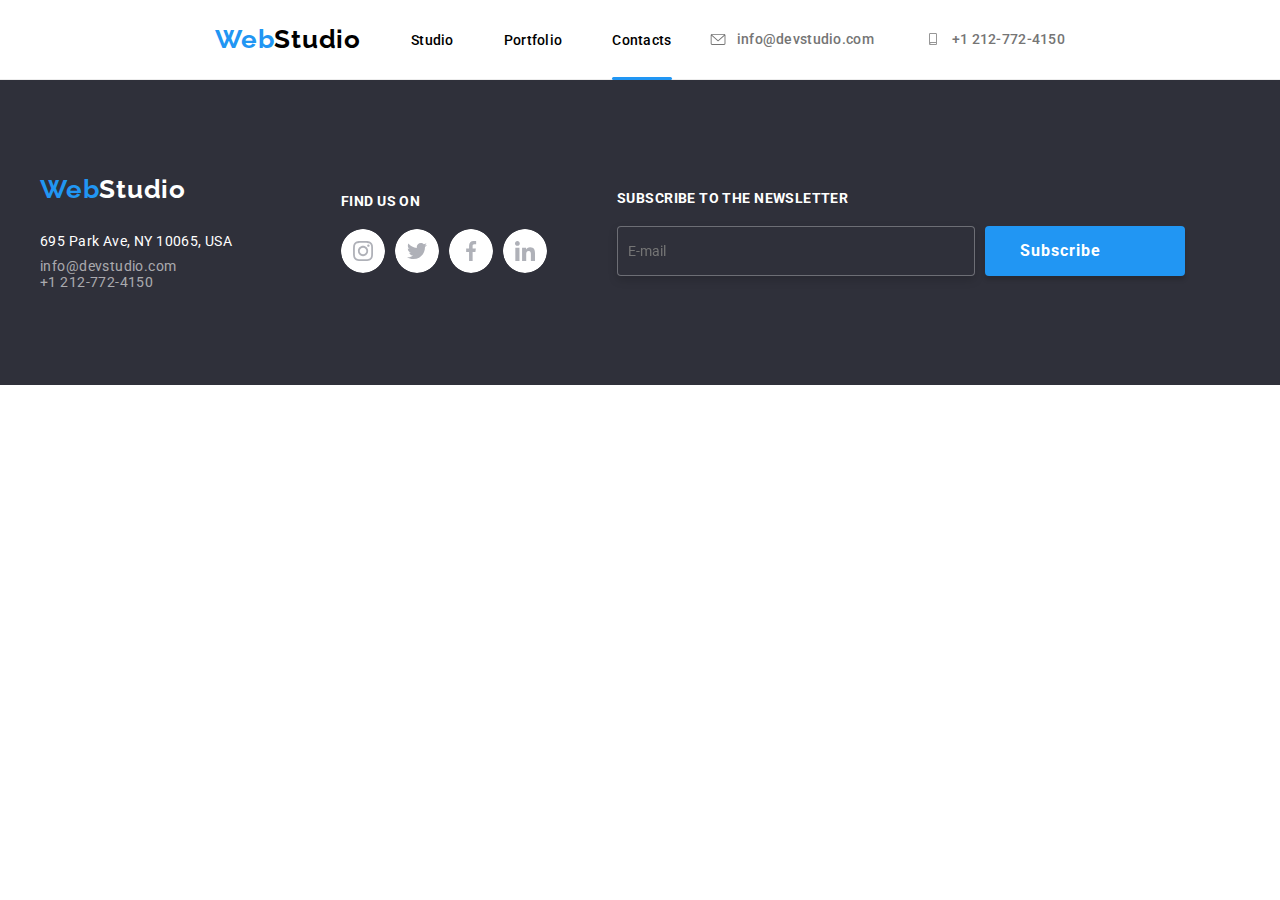
==== contact.html @ 412bddc2 "upload" ====
<!DOCTYPE html>
<html lang="en">
  <head>
    <meta charset="UTF-8" />
    <meta http-equiv="X-UA-Compatible" content="IE=edge" />
    <meta name="viewport" content="width=device-width, initial-scale=1.0" />
    <title>Studio</title>
    <link
      rel="stylesheet"
      href="https://cdnjs.cloudflare.com/ajax/libs/modern-normalize/1.0.0/modern-normalize.min.css"
    />
    <link rel="stylesheet" href="./css/reset.css" />
    <link rel="stylesheet" href="./css/styles.css" />
  </head>
  <body>
    <!--Header-->

    <header class="header">
      <div class="container">
        <nav class="header__nav">
          <ul class="header__menu">
            <li class="header__menu-item">
              <a href="index.html" class="link__header-logo"
                ><span class="link__header-logo--modified">Web</span>Studio</a
              >
            </li>
            <li class="header__menu-item">
              <a href="index.html" class="link">Studio</a>
            </li>
            <li class="header__menu-item"><a href="portfolio.html" class="link">Portfolio</a></li>
            <li class="header__menu-item">
              <a href="contact.html" class="link link--active">Contacts</a>
            </li>
          </ul>
          <ul class="header__menu">
            <li class="header__menu-item">
              <a class="link__email-phone" href="mailto:info@devstudio.com" aria-label="email">
                <svg class="header__menu-icon"><use href="./css/icons.svg#icon-envelope"></use></svg
                >info@devstudio.com</a
              >
            </li>
            <li class="header__menu-item">
              <a class="link__email-phone" href="tel:+12127724150" aria-label="phone">
                <svg class="header__menu-icon">
                  <use href="./css/icons.svg#icon-smartphone"></use></svg
                >+1 212-772-4150
              </a>
            </li>
          </ul>
        </nav>
      </div>
    </header>

    <!--Main section-->

    <main></main>

    <!--Footer/contact section-->

    <footer class="section footer">
      <div class="container footer__items">
        <div class="footer__contact">
          <a class="footer__logo" href="index.html"
            ><span class="footer__logo--modified">Web</span>Studio</a
          >
          <address class="address">
            <h4 class="address__text">695 Park Ave, NY 10065, USA</h4>
            <a class="address__email-phone" href="mailto:info@devstudio.com">info@devstudio.com</a
            ><br />
            <a class="address__email-phone" href="tel:+12127724150">+1 212-772-4150</a>
          </address>
        </div>
        <div>
          <h5 class="footer__text">Find us on</h5>
          <ul class="social-list">
            <li>
              <a class="social-list__link" href="https://instagram.com" aria-label="Instagram">
                <svg class="social-list__icon">
                  <use href="./css/icons.svg#icon-instagram1"></use>
                </svg>
              </a>
            </li>
            <li>
              <a class="social-list__link" href="https://twitter.com" aria-label="Twitter">
                <svg class="social-list__icon">
                  <use href="./css/icons.svg#icon-twitter1"></use>
                </svg>
              </a>
            </li>
            <li>
              <a class="social-list__link" href="https://facebook.com" aria-label="Facebook">
                <svg class="social-list__icon">
                  <use href="./css/icons.svg#icon-facebook1"></use>
                </svg>
              </a>
            </li>
            <li>
              <a class="social-list__link" href="https://linkedin.com" aria-label="LinkedIn">
                <svg class="social-list__icon">
                  <use href="./css/icons.svg#icon-linkedin1"></use>
                </svg>
              </a>
            </li>
          </ul>
        </div>
        <div>
          <h5 class="footer__text">Subscribe to the newsletter</h5>
          <ul class="social-list">
            <li>
              <input
                class="social-list__form"
                id="mail"
                name="email"
                type="email"
                placeholder="E-mail"
              />
            </li>
            <li>
              <img
                class="btn-subscribe__sending-icon"
                src="./images/icon-send.png"
                alt="sending-icon"
              />
              <button class="btn-subscribe" type="submit">Subscribe</button>
            </li>
          </ul>
        </div>
      </div>
    </footer>
  </body>
</html>
---- css/styles.css ----
@import url("https://fonts.googleapis.com/css2?family=Raleway:wght@700&family=Roboto:wght@400;500;700;900&display=swap");
:root {
  --text-font-family: "Roboto", sans-serif;
  --logo-font-family: "Raleway", sans-serif;
  --link-active-color: #2196f3;
  --header-background-color: #ffffff;
  --header-contact-color: #757575;
  --main-text-color: #757575;
  --main-text-bg-color: #ffffff;
  --label-text-color: #ffffff;
  --btn-text-color: #ffffff;
  --text-color: #212121;
  --logo-header-color: #000000;
  --hero-background-color: #2f303a;
  --button-background-color: #2196f3;
  --footer-text-color: #ffffff;
  --portfolio-nd-text-color: #757575;
  --logo-design-color: #2196f3;
  --transition: 250ms cubic-bezier(0.4, 0, 0.2, 1);
}
*,
*::before,
*::after {
  box-sizing: border-box;
}

body {
  font-family: var(--text-font-family);
  color: var(--text-color);
}
h1,
h2,
h3,
h4,
h5 {
  font-weight: 700;
  font-style: normal;
  letter-spacing: 0.03em;
  color: var(--text-color);
}
h1 {
  font-weight: 900;
  font-size: 44px;
  line-height: 1.36;
  text-align: center;
  letter-spacing: 0.06em;
  text-transform: uppercase;
  color: var(--header-background-color);
  padding-left: 20px;
}
h2 {
  font-size: 36px;
  line-height: 1.16;
  text-align: center;
  margin-bottom: 50px;
}
h3 {
  font-size: 18px;
  line-height: 2;
  letter-spacing: 0.06em;
}
h4 {
  font-weight: 500;
  font-size: 16px;
  line-height: 1.18;
}
h5 {
  font-size: 14px;
  line-height: 1.14;
  text-transform: uppercase;
}
.section {
  margin: 0 auto;
  padding-top: 94px;
  padding-bottom: 94px;
}
.container {
  max-width: 1200px;
  margin: 0 auto;
}

/*Header*/

.header {
  padding: 24px 215px;
  border-bottom: 1px solid #ececec;
  margin: 0 auto;
}
.link {
  background: var(--header-background-color);
  font-weight: 500;
  font-size: 14px;
  line-height: 1.14;
  letter-spacing: 0.02em;
  color: var(--logo-header-color);
  text-decoration: none;
}
.link__header-logo {
  font-family: var(--logo-font-family);
  font-weight: 700;
  font-size: 26px;
  line-height: 1.19;
  letter-spacing: 0.03em;
  color: var(--logo-header-color);
  text-decoration: none;
}
.link__header-logo--modified {
  color: var(--logo-design-color);
}
.header__nav {
  display: flex;
  justify-content: space-between;
  align-items: center;
}
.header__menu {
  display: flex;
  align-items: center;
  list-style-type: none;
}
.header__menu-item + .header__menu-item {
  margin-left: 50px;
}
.link__email-phone {
  display: flex;
  align-items: center;
  color: var(--header-contact-color);
  text-decoration: none;
  background: var(--header-background-color);
  font-weight: 500;
  font-size: 14px;
  line-height: 1.14;
  letter-spacing: 0.02em;
}
.link:hover,
.link:focus {
  color: var(--link-active-color);
  transition: transform var(--transition);
}
.header__menu-icon {
  width: 18px;
  height: 12px;
  margin-right: 10px;
  fill: #757575;
}
.link--active {
  position: relative;
}
.link--active::after {
  display: block;
  position: absolute;
  content: "";
  background: var(--link-active-color);
  border-radius: 2px;
  width: 100%;
  height: 3px;
  bottom: -32px;
  left: 0;
}
.header__menu-icon:hover,
.header__menu-icon:focus,
.link__email-phone:hover,
.link__email-phone:focus {
  color: var(--link-active-color);
  fill: var(--link-active-color);
  transition: transform var(--transition);
}

/*Hero-section*/

.hero {
  background: var(--hero-background-color);
  background-image: linear-gradient(to bottom, rgba(0, 0, 0, 0) 0%, rgba(0, 0, 0, 0.7) 100%),
    url(../images/bg-hero\ section.jpg);
  margin: 0 auto;
  padding: 200px 452px;
  object-fit: cover;
  background-size: cover;
  background-repeat: no-repeat;
}
.hero-btn {
  width: 200px;
  margin-left: 38%;
  margin-right: 38%;
  margin-top: 30px;
  border-radius: 4px;
  background: var(--button-background-color);
  font-size: 16px;
  line-height: 1.87;
  letter-spacing: 0.06em;
  color: var(--btn-text-color);
  cursor: pointer;
}
.hero-btn:hover,
.hero-btn:focus {
  background: #0b7cd8;
}

/*Main text section*/

.main-text {
  font-weight: 400;
  font-size: 14px;
  line-height: 1.71;
  letter-spacing: 0.03em;
  color: var(--main-text-color);
}
.main-text__list {
  display: flex;
  gap: 30px;
  padding: 0;
  list-style: none;
}
.main-text__list-item {
  background-color: var(--main-text-bg-color);
}
.main-text__item {
  background-color: #f5f4fa;
  margin-bottom: 30px;
  border-radius: 4px;
  width: 270px;
  height: 120px;
  display: flex;
  justify-content: center;
  align-items: center;
}
.main-text__icon {
  width: 70px;
  height: 70px;
}
.main-text__label {
  margin-top: 0;
  width: 270px;
}
.main-text__letterpress {
  margin-top: 10px;
}

/*What we do section + labels*/

.occupation__cards {
  display: flex;
  gap: 30px;
  padding: 0;
  list-style: none;
}
.occupation__image {
  width: 370px;
  height: auto;
}
.occupation__item {
  background-color: var(--main-text-bg-color);
  position: relative;
}
.occupation__label {
  font-family: "Roboto";
  font-style: normal;
  font-weight: 700;
  font-size: 14px;
  line-height: 16px;
  text-align: center;
  letter-spacing: 0.03em;
  text-transform: uppercase;
  color: var(--label-text-color);
  position: absolute;
  top: 76%;
  width: 100%;
  height: 70px;
  padding-top: 27px;
  font-family: sans-serif;
  background-color: #2f303acc;
}

/*Our team*/

.team {
  background-color: #f5f4fa;
  margin: 0 auto;
}
.team__card {
  display: flex;
  gap: 30px;
  padding: 0;
  list-style: none;
}
.team__item {
  background-color: #ffffff;
  border-radius: 0 0 4px 4px;
  box-shadow: 0 1px 3px #0000001f, 0 1px 1px #00000024, 0 2px 1px #00000033;
  width: 270px;
  height: 428px;
}
.team__name {
  text-align: center;
  margin-block-start: 0;
  margin-block-end: 0;
  padding-top: 20px;
}
.team__specialist {
  text-align: center;
  margin-block-start: 0;
  margin-block-end: 0;
  padding-top: 20px;
  font-weight: 400;
  color: #757575;
}
.team__image {
  width: 270px;
  height: auto;
}
.team__icons {
  display: flex;
  justify-content: space-evenly;
  padding-top: 16px;
  list-style-type: none;
}
.team__icon {
  border-radius: 50%;
  width: 44px;
  height: 44px;
}
.team__icon:hover,
.team__icon:focus {
  color: var(--link-active-color);
  background-color: var(--link-active-color);
  transition: transform var(--transition);
}

/*Regular customers section*/

.customers-list {
  display: flex;
  gap: 30px;
  max-width: 1200px;
  background-color: #ffffff;
  margin-top: 0;
  list-style-type: none;
}
.customers-list__item {
  border: 1px solid #afb1b8;
  border-radius: 4px;
  padding: 16px 32px;
  width: 170px;
  height: 92px;
  cursor: pointer;
}
.customers-list__icon {
  width: 106px;
  height: 60px;
  fill: #afb1b8;
}
.customers-list__item:hover,
.customers-list__item:focus {
  color: var(--link-active-color);
  border: 1px solid var(--link-active-color);
  transition: transform var(--transition);
}
.customers-list__icon:hover,
.customers-list__icon:focus {
  color: var(--link-active-color);
  fill: var(--link-active-color);
  transition: transform var(--transition);
}

/*Footer section*/

.footer {
  background: #2f303a;
  font-weight: 400;
  font-size: 14px;
  line-height: 1.14;
  letter-spacing: 0.03em;
  color: var(--footer-text-color);
}
.footer__items {
  display: flex;
  gap: 70px;
  align-items: center;
}
.footer__logo {
  font-family: var(--logo-font-family);
  font-weight: 700;
  font-size: 26px;
  line-height: 1.19;
  letter-spacing: 0.03em;
  color: var(--footer-text-color);
  text-decoration: none;
  background: #2f303a;
}
.footer__logo--modified {
  color: var(--logo-design-color);
}
.address {
  width: 231px;
  margin-top: 28px;
}
.address__text {
  color: var(--footer-text-color);
  font-style: normal;
  font-weight: 400;
  font-size: 14px;
  margin-bottom: 10px;
}
.address__email-phone {
  font-style: normal;
  font-weight: 400;
  font-size: 14px;
  line-height: 1.14;
  letter-spacing: 0.03em;
  color: rgba(255, 255, 255, 0.6);
  background: #2f303a;
  text-decoration: none;
}
.address__email-phone:hover,
.address__email-phone:focus {
  color: var(--link-active-color);
  transition: transform var(--transition);
}
.footer__contact {
  width: 231px;
}
.footer__text {
  font-family: "Roboto";
  font-style: normal;
  font-weight: 700;
  font-size: 14px;
  line-height: 16px;
  letter-spacing: 0.03em;
  text-transform: uppercase;
  color: var(--footer-text-color);
  margin-top: 0;
  margin-bottom: 20px;
}
.social-list {
  display: flex;
  gap: 10px;
  list-style-type: none;
  padding-left: 0;
}
.social-list__icon {
  width: 44px;
  height: 44px;
  border-radius: 50%;
  background: #2f303a;
}
.social-list__link:hover,
.social-list__link:focus {
  color: var(--link-active-color);
  fill: var(--link-active-color);
  transition: transform var(--transition);
}
.social-list__form {
  border: 1px solid rgba(255, 255, 255, 0.3);
  filter: drop-shadow(0px 4px 4px rgba(0, 0, 0, 0.15));
  border-radius: 4px;
  width: 358px;
  height: 50px;
  background-color: var(--hero-background-color);
  padding-left: 10px;
  color: #ffffff;
}
.btn-subscribe {
  background: #2196f3;
  box-shadow: 0px 4px 4px rgba(0, 0, 0, 0.15);
  border-radius: 4px;
  padding-top: 10px;
  padding-bottom: 10px;
  padding-right: 55px;
  font-family: "Roboto";
  font-style: normal;
  font-weight: 700;
  font-size: 16px;
  line-height: 30px;
  letter-spacing: 0.06em;
  color: #ffffff;
  width: 200px;
  border: none;
  cursor: pointer;
  position: relative;
}
.btn-subscribe:hover,
.btn-subscribe:focus {
  background: #0f77cd;
}
.btn-subscribe__sending-icon {
  width: 24px;
  height: 24px;
  position: absolute;
  left: 1400px;
}

/*Portfolio page*/

.button-portfolio {
  font-family: "Roboto";
  font-weight: 500;
  font-size: 16px;
  line-height: 1.62;
  text-align: center;
  letter-spacing: 0.03em;
  color: var(--text-color);
  cursor: pointer;
  border: none;
  border-radius: 4px;
  width: auto;
  padding: 6px 22px;
  margin: 0 auto;
}
.button-portfolio:hover,
.button-portfolio:focus {
  box-shadow: 0px 1px 1px rgba(0, 0, 0, 0.12), 0px 4px 4px rgba(0, 0, 0, 0.06),
    1px 4px 6px rgba(0, 0, 0, 0.16);
  color: #ffffff;
  background: var(--link-active-color);
  transition: transform var(--transition);
}
.btn-set {
  display: flex;
  gap: 8px;
  justify-content: center;
  border-radius: 4px;
}
.portfolio-pic {
  font-weight: 400;
  font-size: 16px;
  line-height: 1.87;
  letter-spacing: 0.03em;
  color: var(--portfolio-nd-text-color);
  cursor: pointer;
}
.card-set-portfolio-pic li:hover,
.card-set-portfolio-pic li:focus {
  box-shadow: 0px 1px 1px rgba(0, 0, 0, 0.12), 0px 4px 4px rgba(0, 0, 0, 0.06),
    1px 4px 6px rgba(0, 0, 0, 0.16);
  transition: transform var(--transition);
}
.card-set-portfolio-pic {
  display: flex;
  margin-top: 50px;
  flex-wrap: wrap;
  gap: 30px;
  margin-left: 37px;
  padding: 0;
  justify-content: center;
  align-items: center;
  cursor: pointer;
}
.item-portfolio-pic {
  flex-basis: calc((100% - 90px) / 3);
  margin: 0;
  background-color: #ffffff;
  border: 1px solid #eeeeee;
  cursor: pointer;
  position: relative;
  overflow: hidden;
}
.overlay {
  position: absolute;
  bottom: 0;
  left: 0;
  width: 100%;
  height: 100%;
  background-color: var(--link-active-color);
  transform: translateY(100%);
  transition: transform 250ms ease-in-out;
}
.item-portfolio-pic:hover .overlay {
  transform: translatey(0);
}
.overlay p {
  color: #ffffff;
  padding-top: 120px;
  margin: auto;
  font-size: 18px;
}
.item-portfolio-pic h3 {
  margin-top: 20px;
  margin-left: 24px;
}
.item-portfolio-pic p {
  margin-left: 24px;
}

/*Modal*/

.modal {
  position: fixed;
  top: 0;
  bottom: 0;
  left: 0;
  right: 0;
  background: #0000001a;
  width: 100vw;
  height: 100vh;
  display: flex;
  justify-content: center;
  align-items: center;
  transition: transform var(--transition);
  padding: 40px;
  box-shadow: 0px 1px 3px rgba(0, 0, 0, 0.12), 0px 1px 1px rgba(0, 0, 0, 0.14),
    0px 2px 1px rgba(0, 0, 0, 0.2);
  border-radius: 4px;
}
.modal-content {
  padding: 16px;
  background: #ffffff;
  margin: 0 auto;
  width: 528px;
  height: 581px;
  border-radius: 4px;
  box-shadow: 0px 1px 3px rgba(0, 0, 0, 0.12), 0px 1px 1px rgba(0, 0, 0, 0.14),
    0px 2px 1px rgba(0, 0, 0, 0.2);
  position: relative;
}
.is-hidden {
  visibility: hidden;
  transform: scale(1.1);
}
.close-btn {
  outline: none;
  cursor: pointer;
  color: #000000;
  position: absolute;
  right: 8px;
  top: 8px;
  background: #ffffff;
  border: 1px solid rgba(0, 0, 0, 0.1);
  border-radius: 50%;
}
.close-btn:hover,
.close-btn:focus {
  background: #dedcdc;
  transition: transform var(--transition);
}

/*Formular*/

.form-group {
  display: flex;
  flex-direction: column;
  gap: 4px;
  margin-top: 10px;
}
.form-label {
  font-weight: 400;
  font-size: 12px;
  line-height: 14px;
  letter-spacing: 0.01em;
  color: #757575;
  padding-top: 10px;
  padding-bottom: 4px;
}
.form-input {
  padding: 12px 25px;
  border: 1px solid rgba(33, 33, 33, 0.2);
  border-radius: 4px;
}
.form-textarea {
  width: 100%;
  resize: vertical;
  padding: 12px 16px;
  border: 1px solid rgba(33, 33, 33, 0.2);
  border-radius: 4px;
}
.form-checkbox {
  display: flex;
  gap: 8px;
}
.btn-submit {
  background: #2196f3;
  box-shadow: 0px 4px 4px rgba(0, 0, 0, 0.15);
  border-radius: 4px;
  padding: 10px 80px;
  font-family: "Roboto";
  font-style: normal;
  font-weight: 700;
  font-size: 16px;
  line-height: 30px;
  text-align: center;
  letter-spacing: 0.06em;
  color: #ffffff;
  max-width: 200px;
  border: none;
  cursor: pointer;
}
.btn-submit:hover,
.btn-submit:focus {
  background: #0f77cd;
}
.form-controls {
  display: flex;
  justify-content: center;
  margin-top: 30px;
}
.input-person {
  position: relative;
}
.input-phone {
  position: relative;
}
.input-email {
  position: relative;
}
.form-icons-person {
  width: 18px;
  height: 18px;
  position: absolute;
  left: 20px;
  top: 75px;
}
.form-icons-phone {
  width: 18px;
  height: 18px;
  position: absolute;
  left: 20px;
  top: 160px;
}
.form-icons-email {
  width: 18px;
  height: 18px;
  position: absolute;
  left: 20px;
  top: 245px;
}
.agreement-terms {
  color: #2196f3;
  text-decoration: underline;
}
.form-text {
  font-weight: 700;
  font-size: 20px;
  line-height: 23px;
  text-align: center;
  letter-spacing: 0.03em;
  color: #212121;
  padding-top: 40px;
}
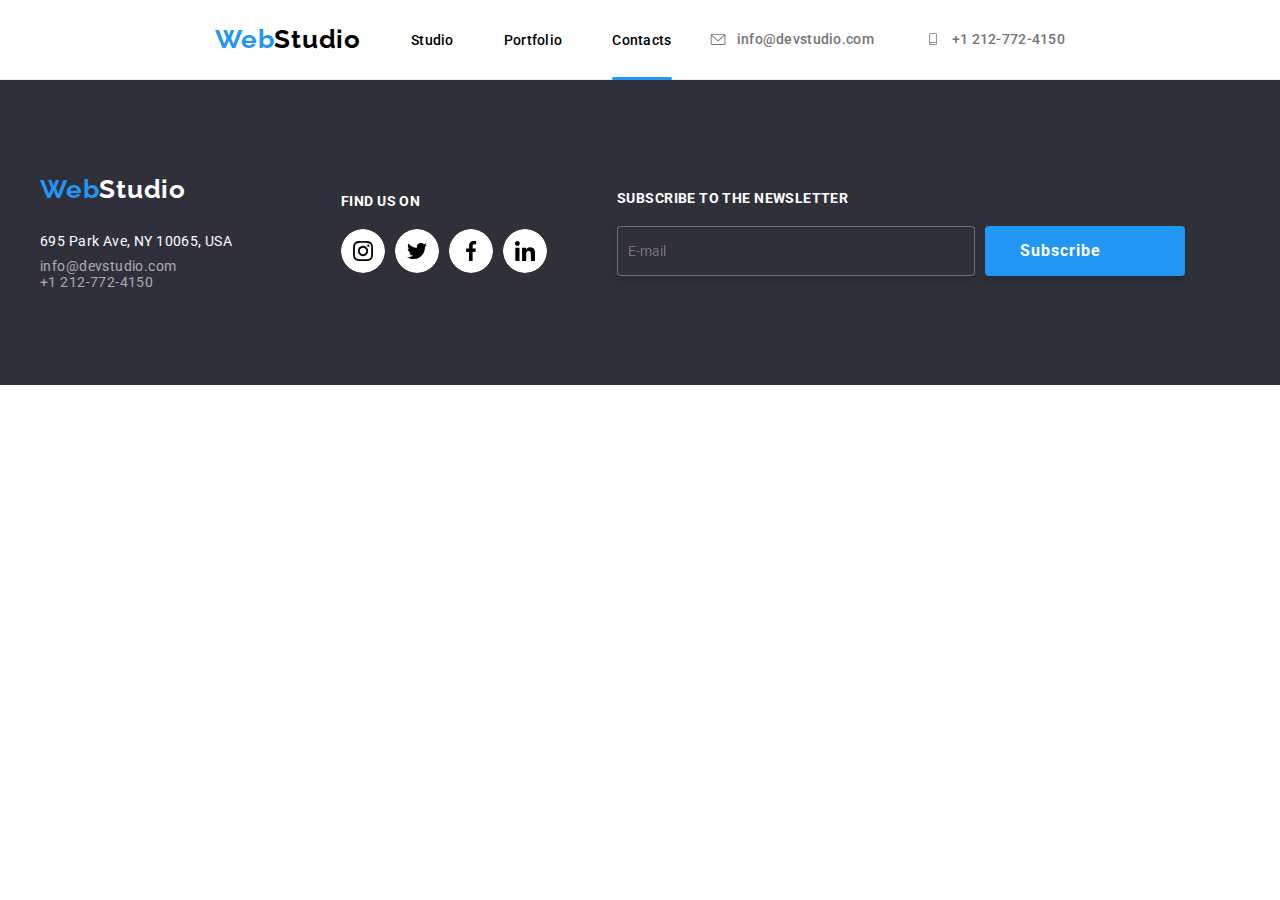
==== commit 2c9f594d: "update" ====
--- a/contact.html
+++ b/contact.html
@@ -9,8 +9,7 @@
       rel="stylesheet"
       href="https://cdnjs.cloudflare.com/ajax/libs/modern-normalize/1.0.0/modern-normalize.min.css"
     />
-    <link rel="stylesheet" href="./css/reset.css" />
-    <link rel="stylesheet" href="./css/styles.css" />
+    <link rel="stylesheet" href="./css/main.min.css" />
   </head>
   <body>
     <!--Header-->
--- a/css/main.min.css
+++ b/css/main.min.css
@@ -0,0 +1 @@
+@import"https://fonts.googleapis.com/css2?family=Raleway:wght@700&family=Roboto:wght@400;500;700;900&display=swap";*,*::before,*::after{box-sizing:border-box}*{margin:0}html,body{height:100%}body{line-height:1.5;-webkit-font-smoothing:antialiased}img,picture,video,canvas,svg{display:block;max-width:100%}input,button,textarea,select{font:inherit}p,h1,h2,h3,h4,h5,h6{overflow-wrap:break-word}#root,#__next{isolation:isolate}ul{padding-inline-start:0}:root{--text-font-family: "Roboto", sans-serif;--logo-font-family: "Raleway", sans-serif;--link-active-color: #2196f3;--header-background-color: #ffffff;--header-contact-color: #757575;--main-text-color: #757575;--main-text-bg-color: #ffffff;--label-text-color: #ffffff;--btn-text-color: #ffffff;--text-color: #212121;--logo-header-color: #000000;--hero-background-color: #2f303a;--button-background-color: #2196f3;--footer-text-color: #ffffff;--portfolio-nd-text-color: #757575;--logo-design-color: #2196f3;--transition: 250ms cubic-bezier(0.4, 0, 0.2, 1)}body{font-family:var(--text-font-family);color:var(--text-color)}h1,h2,h3,h4,h5{font-weight:700;font-style:normal;letter-spacing:.03em;color:var(--text-color)}h1{font-weight:900;font-size:44px;line-height:1.36;text-align:center;letter-spacing:.06em;text-transform:uppercase;color:var(--header-background-color);padding-left:20px}h2{font-size:36px;line-height:1.16;text-align:center;margin-bottom:50px}h3{font-size:18px;line-height:2;letter-spacing:.06em}h4{font-weight:500;font-size:16px;line-height:1.18}h5{font-size:14px;line-height:1.14;text-transform:uppercase}.hero-btn{width:200px;margin-left:38%;margin-right:38%;margin-top:30px;border-radius:4px;background:var(--button-background-color);font-size:16px;line-height:1.87;letter-spacing:.06em;color:var(--btn-text-color);cursor:pointer}.hero-btn:hover,.hero-btn:focus{background:#0b7cd8}.btn-subscribe{background:#2196f3;box-shadow:0px 4px 4px rgba(0,0,0,.15);border-radius:4px;padding-top:10px;padding-bottom:10px;padding-right:55px;font-family:"Roboto";font-style:normal;font-weight:700;font-size:16px;line-height:30px;letter-spacing:.06em;color:#fff;width:200px;border:none;cursor:pointer;position:relative}.btn-subscribe:hover,.btn-subscribe:focus{background:#0f77cd}.btn-subscribe__sending-icon{width:24px;height:24px;position:absolute;left:1400px}.btn-set{display:flex;gap:8px;justify-content:center;border-radius:4px;list-style-type:none}.btn-set__menu{font-family:"Roboto";font-weight:500;font-size:16px;line-height:1.62;text-align:center;letter-spacing:.03em;color:var(--text-color);cursor:pointer;border:none;border-radius:4px;width:auto;padding:6px 22px;margin:0 auto}.btn-set__menu:hover,.btn-set__menu:focus{box-shadow:0px 1px 1px rgba(0,0,0,.12),0px 4px 4px rgba(0,0,0,.06),1px 4px 6px rgba(0,0,0,.16);color:#fff;background:var(--link-active-color);transition:transform var(--transition)}.close-btn{outline:none;cursor:pointer;color:#000;position:absolute;right:8px;top:8px;background:#fff;border:1px solid rgba(0,0,0,.1);border-radius:50%;padding-right:10px}.close-btn:hover,.close-btn:focus{background:#dedcdc;transition:transform var(--transition)}.btn-submit{background:#2196f3;box-shadow:0px 4px 4px rgba(0,0,0,.15);border-radius:4px;padding:10px 80px;font-family:"Roboto";font-style:normal;font-weight:700;font-size:16px;line-height:30px;text-align:center;letter-spacing:.06em;color:#fff;max-width:200px;border:none;cursor:pointer}.btn-submit:hover,.btn-submit:focus{background:#0f77cd}.header{padding:24px 215px;border-bottom:1px solid #ececec;margin:0 auto}.header__nav{display:flex;justify-content:space-between;align-items:center}.header__menu{display:flex;align-items:center;list-style-type:none}.header__menu-item+.header__menu-item{margin-left:50px}.header__menu-icon{width:18px;height:12px;margin-right:10px;fill:#757575}.header__menu-icon:hover,.header__menu-icon:focus{color:var(--link-active-color);fill:var(--link-active-color);transition:transform var(--transition)}.link{background:var(--header-background-color);font-weight:500;font-size:14px;line-height:1.14;letter-spacing:.02em;color:var(--logo-header-color);text-decoration:none}.link:hover,.link:focus{color:var(--link-active-color);transition:transform var(--transition)}.link__header-logo{font-family:var(--logo-font-family);font-weight:700;font-size:26px;line-height:1.19;letter-spacing:.03em;color:var(--logo-header-color);text-decoration:none}.link__header-logo--modified{color:var(--logo-design-color)}.link__email-phone{display:flex;align-items:center;color:var(--header-contact-color);text-decoration:none;background:var(--header-background-color);font-weight:500;font-size:14px;line-height:1.14;letter-spacing:.02em}.link__email-phone:hover,.link__email-phone:focus{color:var(--link-active-color);fill:var(--link-active-color);transition:transform var(--transition)}.link--active{position:relative}.link--active::after{display:block;position:absolute;content:"";background:var(--link-active-color);border-radius:2px;width:100%;height:3px;bottom:-32px;left:0}.footer{background:#2f303a;font-weight:400;font-size:14px;line-height:1.14;letter-spacing:.03em;color:var(--footer-text-color)}.footer__items{display:flex;gap:70px;align-items:center}.footer__logo{font-family:var(--logo-font-family);font-weight:700;font-size:26px;line-height:1.19;letter-spacing:.03em;color:var(--footer-text-color);text-decoration:none;background:#2f303a}.footer__logo--modified{color:var(--logo-design-color)}.footer__contact{width:231px}.footer__text{font-family:"Roboto";font-style:normal;font-weight:700;font-size:14px;line-height:16px;letter-spacing:.03em;text-transform:uppercase;color:var(--footer-text-color);margin-top:0;margin-bottom:20px}.address{width:231px;margin-top:28px}.address__text{color:var(--footer-text-color);font-style:normal;font-weight:400;font-size:14px;margin-bottom:10px}.address__email-phone{font-style:normal;font-weight:400;font-size:14px;line-height:1.14;letter-spacing:.03em;color:rgba(255,255,255,.6);background:#2f303a;text-decoration:none}.address__email-phone:hover,.address__email-phone:focus{color:var(--link-active-color);transition:transform var(--transition)}.social-list{display:flex;gap:10px;list-style-type:none;padding-left:0}.social-list__icon{width:44px;height:44px;border-radius:50%;background:#2f303a}.social-list__link:hover,.social-list__link:focus{color:var(--link-active-color);fill:var(--link-active-color);transition:transform var(--transition)}.social-list__form{border:1px solid rgba(255,255,255,.3);filter:drop-shadow(0px 4px 4px rgba(0, 0, 0, 0.15));border-radius:4px;width:358px;height:50px;background-color:var(--hero-background-color);padding-left:10px;color:#fff}.form-group{display:flex;flex-direction:column;gap:4px;margin-top:10px}.form-group__label{font-weight:400;font-size:12px;line-height:14px;letter-spacing:.01em;color:#757575;padding-top:10px;padding-bottom:4px}.form-group__input{padding:12px 25px;border:1px solid rgba(33,33,33,.2);border-radius:4px}.form-group__textarea{width:100%;resize:vertical;padding:12px 16px;border:1px solid rgba(33,33,33,.2);border-radius:4px}.form-group__phone-icon{width:18px;height:18px;position:absolute;left:20px;top:185px}.form-group__person-icon{width:18px;height:18px;position:absolute;left:20px;top:95px}.form-group__email-icon{width:18px;height:18px;position:absolute;left:20px;top:270px}.form-group__agreement-terms{color:#2196f3;text-decoration:underline}.form-checkbox{display:flex;gap:8px}.form-controls{display:flex;justify-content:center;margin-top:30px}.input-person{position:relative}.input-phone{position:relative}.input-email{position:relative}.modal{position:fixed;top:0;bottom:0;left:0;right:0;background:rgba(0,0,0,.1019607843);width:100vw;height:100vh;display:flex;justify-content:center;align-items:center;transition:transform var(--transition);padding:40px;box-shadow:0px 1px 3px rgba(0,0,0,.12),0px 1px 1px rgba(0,0,0,.14),0px 2px 1px rgba(0,0,0,.2);border-radius:4px}.modal__content{padding:16px;background:#fff;margin:0 auto;width:528px;height:581px;border-radius:4px;box-shadow:0px 1px 3px rgba(0,0,0,.12),0px 1px 1px rgba(0,0,0,.14),0px 2px 1px rgba(0,0,0,.2);position:relative}.modal__form-text{font-weight:700;font-size:20px;line-height:23px;text-align:center;letter-spacing:.03em;color:#212121;padding-top:40px}.is-hidden{visibility:hidden;transform:scale(1.1)}.hero{background:var(--hero-background-color);background-image:linear-gradient(to bottom, rgba(0, 0, 0, 0) 0%, rgba(0, 0, 0, 0.7) 100%),url(../images/bg-hero\ section.jpg);margin:0 auto;padding:200px 452px;object-fit:cover;background-size:cover;background-repeat:no-repeat}.main-text{font-weight:400;font-size:14px;line-height:1.71;letter-spacing:.03em;color:var(--main-text-color)}.main-text__list{display:flex;gap:30px;padding:0;list-style:none}.main-text__list-item{background-color:var(--main-text-bg-color)}.main-text__item{background-color:#f5f4fa;margin-bottom:30px;border-radius:4px;width:270px;height:120px;display:flex;justify-content:center;align-items:center}.main-text__icon{width:70px;height:70px}.main-text__label{margin-top:0;width:270px}.main-text__letterpress{margin-top:10px}.occupation{background-color:#fff}.occupation__cards{display:flex;gap:30px;padding:0;list-style:none}.occupation__image{width:370px;height:auto}.occupation__item{background-color:var(--main-text-bg-color);position:relative}.occupation__label{font-family:"Roboto";font-style:normal;font-weight:700;font-size:14px;line-height:16px;text-align:center;letter-spacing:.03em;text-transform:uppercase;color:var(--label-text-color);position:absolute;top:76%;width:100%;height:70px;padding-top:27px;font-family:sans-serif;background-color:rgba(47,48,58,.8)}.team{background-color:#f5f4fa;margin:0 auto}.team__card{display:flex;gap:30px;padding:0;list-style:none}.team__item{background-color:#fff;border-radius:0 0 4px 4px;box-shadow:0 1px 3px rgba(0,0,0,.1215686275),0 1px 1px rgba(0,0,0,.1411764706),0 2px 1px rgba(0,0,0,.2);width:270px;height:428px}.team__name{text-align:center;margin-block-start:0;margin-block-end:0;padding-top:20px}.team__specialist{text-align:center;margin-block-start:0;margin-block-end:0;padding-top:20px;font-weight:400;color:#757575}.team__image{width:270px;height:auto}.team__icons{display:flex;justify-content:space-evenly;padding-top:16px;list-style-type:none}.team__icon{border-radius:50%;width:44px;height:44px;fill:#afb1b8}.team__icon:hover,.team__icon:focus{color:var(--link-active-color);background-color:var(--link-active-color);transition:transform var(--transition);fill:var(--link-active-color)}.customers-list{display:flex;gap:30px;max-width:1200px;background-color:#fff;margin-top:0;list-style-type:none}.customers-list__item{border:1px solid #afb1b8;border-radius:4px;padding:16px 32px;width:170px;height:92px;cursor:pointer}.customers-list__item:hover,.customers-list__item:focus{color:var(--link-active-color);border:1px solid var(--link-active-color);transition:transform var(--transition)}.customers-list__icon{width:106px;height:60px;fill:#afb1b8}.customers-list__icon:hover,.customers-list__icon:focus{color:var(--link-active-color);fill:var(--link-active-color);transition:transform var(--transition)}.portfolio-card{display:flex;margin-top:50px;flex-wrap:wrap;gap:30px;margin-left:37px;padding:0;justify-content:center;align-items:center;cursor:pointer}.portfolio-card__image{width:370px;height:auto}.portfolio-card__domain{font-weight:400;font-size:16px;line-height:1.87;letter-spacing:.03em;color:var(--portfolio-nd-text-color);cursor:pointer;margin-left:24px;margin-bottom:20px}.portfolio-card__label{margin-top:20px;margin-left:24px}.portfolio-card__item{flex-basis:calc((100% - 90px)/3);margin:0;background-color:#fff;border:1px solid #eee;cursor:pointer;position:relative;overflow:hidden}.portfolio-card__item:hover,.portfolio-card__item:focus{box-shadow:0px 1px 1px rgba(0,0,0,.12),0px 4px 4px rgba(0,0,0,.06),1px 4px 6px rgba(0,0,0,.16);transition:transform var(--transition)}.portfolio-card__item:hover .overlay{transform:translatey(0)}.overlay{position:absolute;bottom:0;left:0;width:100%;height:100%;background-color:var(--link-active-color);transform:translateY(100%);transition:transform 250ms ease-in-out}.overlay__text{color:#fff;padding:120px 24px;margin:auto;font-size:18px;width:322px}*,*::before,*::after{box-sizing:border-box}.section{margin:0 auto;padding-top:94px;padding-bottom:94px}.container{max-width:1200px;margin:0 auto}/*# sourceMappingURL=main.min.css.map */